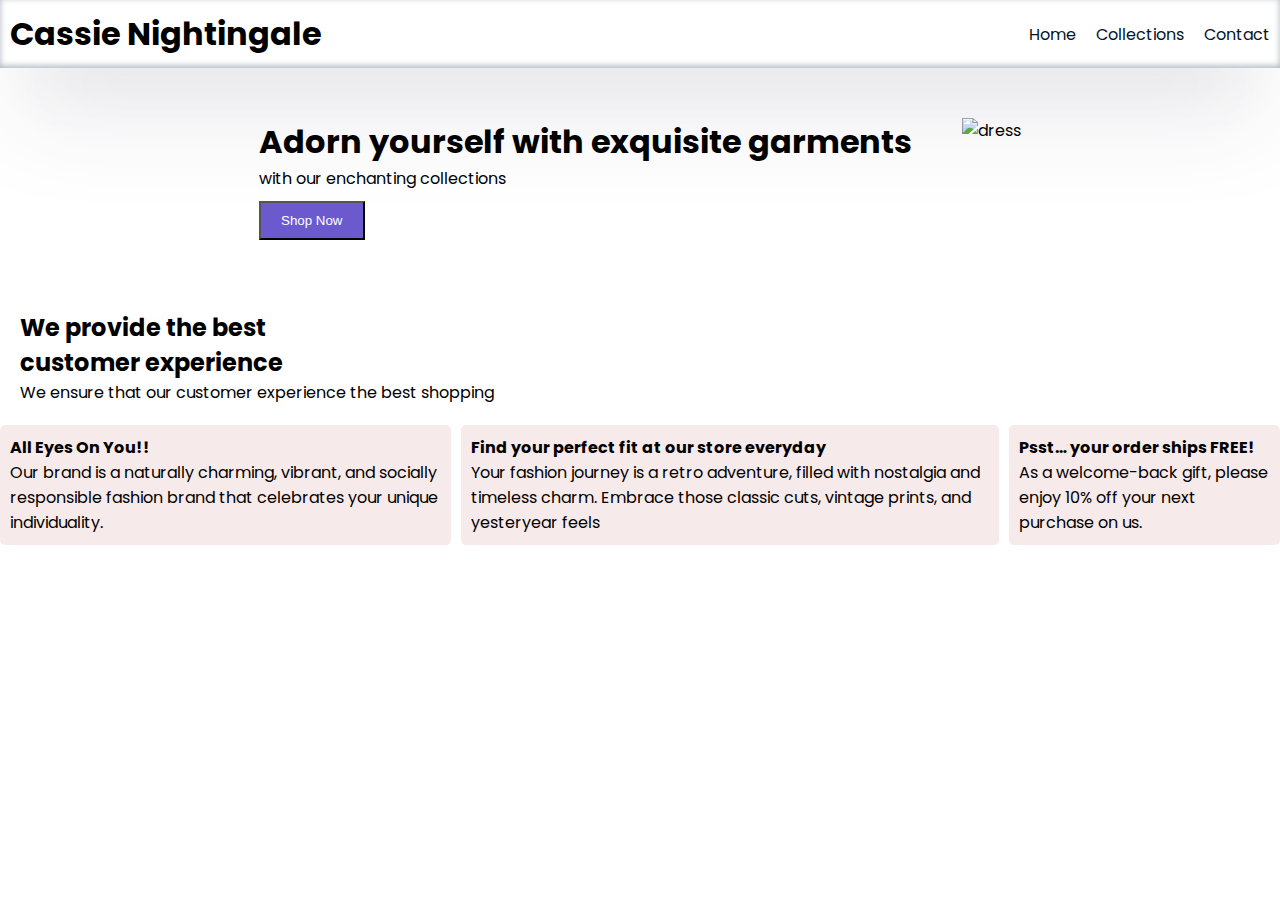
==== index.html @ c1d470fd "first commit" ====
<!DOCTYPE html>
<html lang="en">
<head>
    <meta charset="UTF-8">
    <meta name="viewport" content="width=device-width, initial-scale=1.0">
    <title>Cassie Nightingale</title>
    <link rel="preconnect" href="https://fonts.googleapis.com">
<link rel="preconnect" href="https://fonts.gstatic.com" crossorigin>
<link href="https://fonts.googleapis.com/css2?family=Poppins:wght@400;500&display=swap" rel="stylesheet">
<link rel="stylesheet" href="style.css">
<link rel="stylesheet" href="https://cdnjs.cloudflare.com/ajax/libs/font-awesome/6.5.1/css/all.min.css" integrity="sha512-DTOQO9RWCH3ppGqcWaEA1BIZOC6xxalwEsw9c2QQeAIftl+Vegovlnee1c9QX4TctnWMn13TZye+giMm8e2LwA==" crossorigin="anonymous" referrerpolicy="no-referrer" />
</head>
<body>
    <nav class="navbar">
        <h1>Cassie Nightingale</h1>
        <div class="navbar-links">
        <p class="navbar-link"><a href="">Home</a></p>
        <p class="navbar-link"><a href="">Collections</a></p>
        <p class="navbar-link"><a href="">Contact</a></p>
    </div>
    <div class="navbar-menu-toggle" onclick="showNavbar()">
        <i class="fa-solid fa-bars"></i>
    </div>
    </nav>
    <!--side navbar-->
    <div class="side-navbar">
        <p style="text-align: right;" onclick="closeNavbar()">
            <i class="fa-regular fa-circle-xmark"></i>
        </p>
        <div class="side-navbar-links">
            <p class="side-navbar-link"><a href="">Home</a></p>
            <p class="side-navbar-link"><a href="">Collections</a></p>
            <p class="side-navbar-link"><a href="">Contact</a></p>
        </div>
    </div>
    <!--Header-->
    <div class="header">
        <div>
            <h1>Adorn yourself with exquisite garments</h1>
            <p>with our enchanting collections</p>
            <button class="header-button">Shop Now</button>
        </div>
        <div>
            <img class="header-image" src="https://source.unsplash.com/random/300x300/?fashion" alt="dress">
        </div>
    </div>
    <!--Service-->
    <div class="service">
        <div class="service-container-1">
            <div>
            <h2>We provide the best</h2>
            <h2>customer experience</h2>
        </div>
        </div>
        <div>
            <p>We ensure that our customer experience the best shopping</p>
        </div>

    </div>
    <div class="service-container-2">
        <div>
            <i class="fa-solid fa-face-smile"></i>
            <h4>All Eyes On You!!</h4>
            <p>Our brand is a naturally charming, vibrant, and socially responsible fashion brand that celebrates your unique individuality.</p>
        </div>
        <div><i class="fa-solid fa-shirt"></i>
            
            <h4>Find your perfect fit at our store everyday</h4>
            <p>Your fashion journey is a retro adventure, filled with nostalgia and timeless charm. Embrace those classic cuts, vintage prints, and yesteryear feels</p>
        </div>
        <div>
            <i class="fa-solid fa-truck-fast"></i>
            <h4>Psst… your order ships FREE!</h4>
            <p>As a welcome-back gift, please enjoy 10% off your next purchase on us.</p>
        </div>
    </div>
    <script src="index.js"></script>
</body>
</html>
---- style.css ----
*{
    padding: 0;
    margin: 0;
}
body{
     font-family: 'Poppins', sans-serif;
}

.navbar{
    display: flex;
    justify-content: space-between;
    align-items: center;
    padding: 10px;
    box-shadow: rgba(50, 50, 93, 0.25) 0px 50px 100px -20px, rgba(0, 0, 0, 0.3) 0px 30px 60px -30px, rgba(10, 37, 64, 0.35) 0px -2px 6px 0px inset;
}
.navbar-links{
    display: flex;
    column-gap:20px ;
}
.navbar-links a{
    text-decoration: none;
    color: rgb(3, 21, 39);
}
.navbar-links a:hover{
    text-decoration: underline;
    color: slateblue;
}
.navbar-menu-toggle{
    display: none;
}
/*Side navbar*/
.side-navbar{
    background-color: rgb(16, 7, 75);
    width: 50%;
    height: 100%;
    position: fixed;
    top: 0;
    left: -60%;
    color: white;
    padding: 20px;
    transition: 2s;
}
.side-navbar-link{
    margin-bottom: 30px;
}
.side-navbar-links a{
    text-decoration: none;
    color: white;
}
.side-navbar-links a:hover{
    text-decoration: underline;
}

/*header */
.header{
    display: flex;
    justify-content: center;
    gap: 50px;
    padding: 50px;
}
.header-button{
    padding-left: 20px;
    padding-right: 20px;
    padding-top: 10px;
    padding-bottom: 10px;
    margin-top: 10px;
    background-color: slateblue;
    color: white;
    cursor: pointer;
}

.service{
    padding: 20px;
}
.service-container-1{
    display: flex;
    justify-content: space-between;
    align-items: center;
}
.service-container-2{
    display: flex;
    justify-content: space-between;
    align-items: center;
    gap: 10px;
}
.service-container-2 div{
    border-radius: 5px;
    background-color:rgb(247, 234, 234);
    padding: 10px;
}

/*Media Query*/

@media screen and (max-width:600px) {
    .navbar-menu-toggle{
        display: block;
    }
    .navbar-links{
        display: none;
    }
    .header-image{
          display: none;
    }
    .service-container-1{
        display: none;
    }
    .service-container-2{
        flex-direction: column;
    }
}
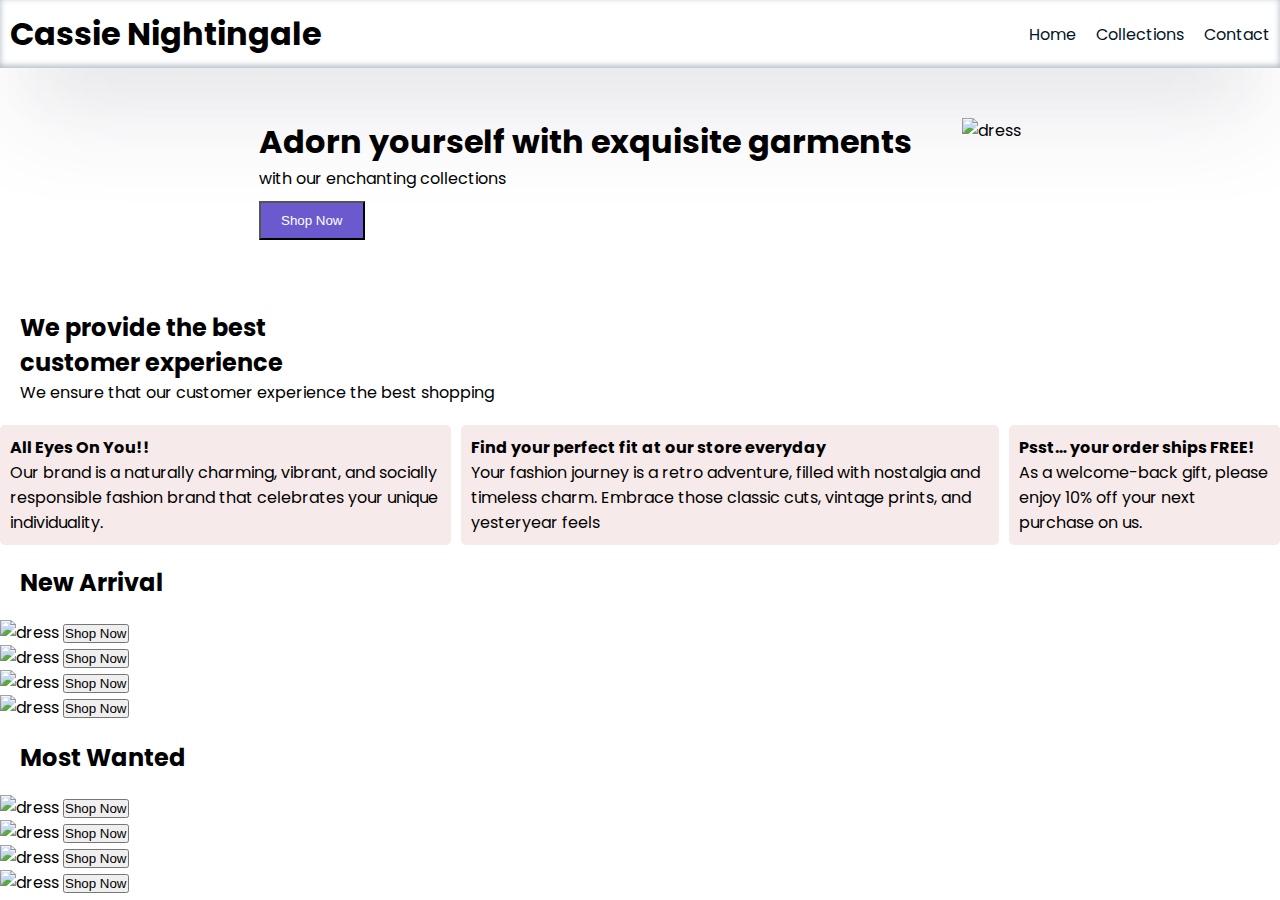
==== commit f68ebf2c: "arrival" ====
--- a/index.html
+++ b/index.html
@@ -74,6 +74,65 @@
             <p>As a welcome-back gift, please enjoy 10% off your next purchase on us.</p>
         </div>
     </div>
+    <div>
+    <h2 style="padding: 20px;">New Arrival</h2>
+    <div class="new-arrival">
+        <div class="new-arrival-container">
+            <img src="https://source.unsplash.com/random/200x200/?fashion?1" alt="dress">
+            <button>Shop Now <i class="fa fa-arrow-right" aria-hidden="true"></i></button>
+        </div>
+        <div class="new-arrival-container">
+            <img src="https://source.unsplash.com/random/200x200/?fashion?2" alt="dress">
+            <button>Shop Now <i class="fa fa-arrow-right" aria-hidden="true"></i></button>
+        </div>
+        <div class="new-arrival-container">
+            <img src="https://source.unsplash.com/random/200x200/?fashion?3" alt="dress">
+            <button>Shop Now <i class="fa fa-arrow-right" aria-hidden="true"></i></button>
+        </div>
+        <div class="new-arrival-container">
+            <img src="https://source.unsplash.com/random/200x200/?fashion?4" alt="dress">
+            <button>Shop Now <i class="fa fa-arrow-right" aria-hidden="true"></i></button>
+        </div>
+    </div>
+    </div>
+    <div>
+        <h2 style="padding: 20px;">Most Wanted</h2>
+        <div class="new-arrival">
+            <div class="new-arrival-container">
+                <img src="https://source.unsplash.com/random/200x200/?dress?1" alt="dress">
+                <button>Shop Now <i class="fa fa-arrow-right" aria-hidden="true"></i></button>
+            </div>
+            <div class="new-arrival-container">
+                <img src="https://source.unsplash.com/random/200x200/?dress?2" alt="dress">
+                <button>Shop Now <i class="fa fa-arrow-right" aria-hidden="true"></i></button>
+            </div>
+            <div class="new-arrival-container">
+                <img src="https://source.unsplash.com/random/200x200/?fashion?3" alt="dress">
+                <button>Shop Now <i class="fa fa-arrow-right" aria-hidden="true"></i></button>
+            </div>
+            <div class="new-arrival-container">
+                <img src="https://source.unsplash.com/random/200x200/?fashion?4" alt="dress">
+                <button>Shop Now <i class="fa fa-arrow-right" aria-hidden="true"></i></button>
+            </div>
+        </div>
+        </div>
+ 
     <script src="index.js"></script>
+
+
+
+<!--added some text to push ito git  Lorem ipsum dolor sit amet consectetur adipisicing elit. Magnam, optio? Ea mollitia esse laborum amet quas tempore fugiat in veritatis repellendus excepturi nesciunt sapiente, optio cum dolore suscipit rerum alias.
+Iste conseqcommodi alias maiores quibusdam? Nisi illum porro illo at quae doloremque quasi est  et. Impedit temporibus cum, alias accusantium praesentium ipsa labore placeat saepe reprehenderit recusandae corrupti voluptatem, est consequatur veritatis dolores nobis?
+Ut excepturi delectus repudiandae -->
+
+
+
+
+
+
+
+
+
+
 </body>
 </html>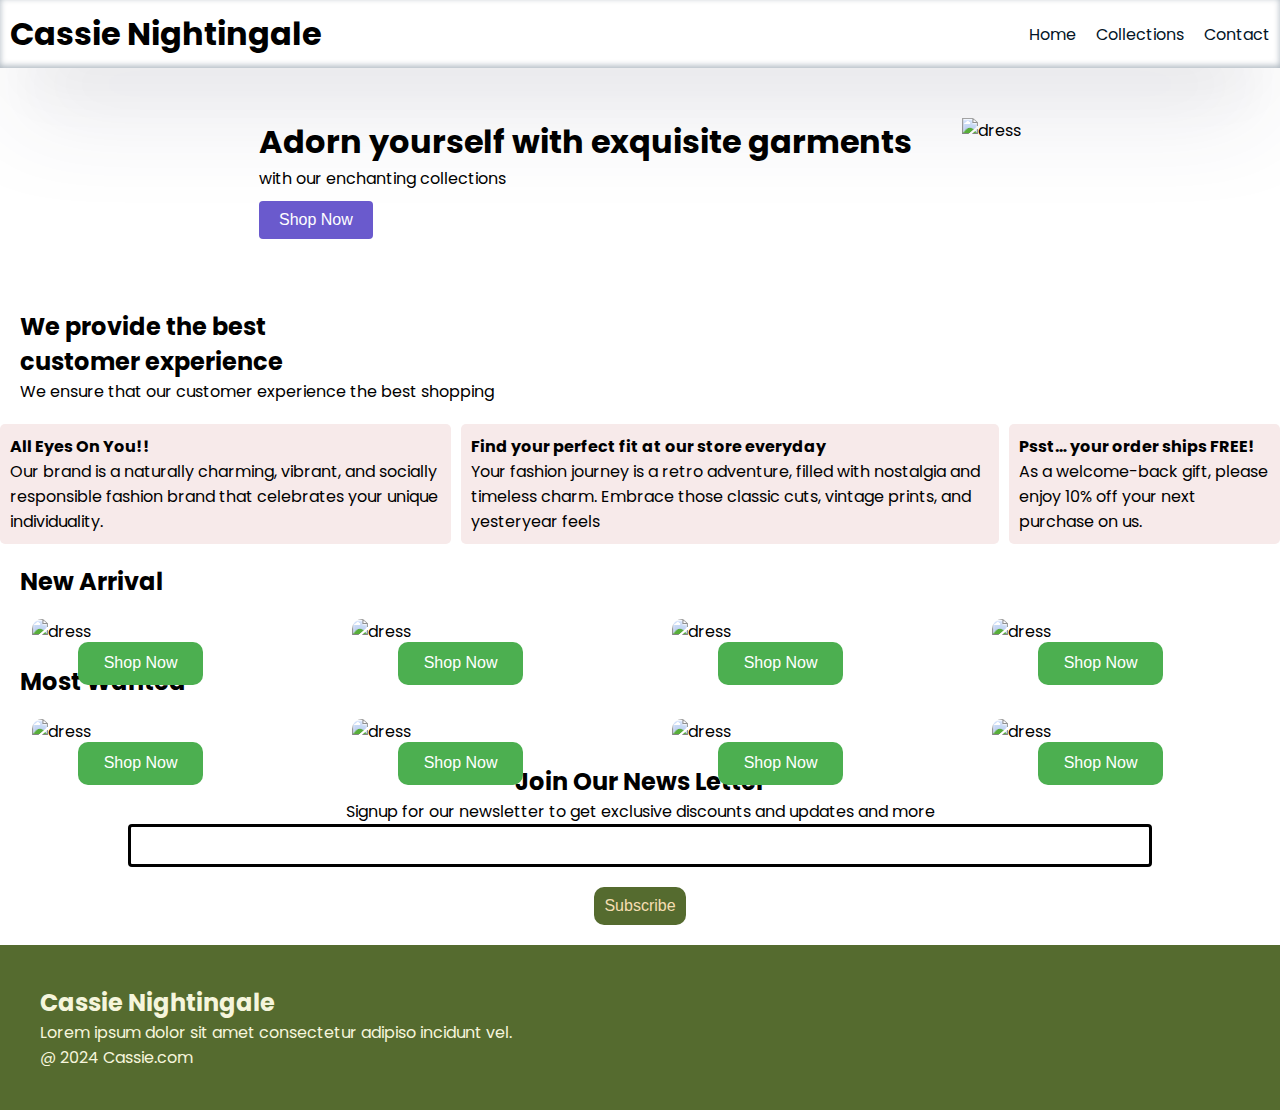
==== commit 4caad0d1: "img" ====
--- a/index.html
+++ b/index.html
@@ -14,9 +14,9 @@
     <nav class="navbar">
         <h1>Cassie Nightingale</h1>
         <div class="navbar-links">
-        <p class="navbar-link"><a href="">Home</a></p>
-        <p class="navbar-link"><a href="">Collections</a></p>
-        <p class="navbar-link"><a href="">Contact</a></p>
+        <p class="navbar-link"><a href="index.html">Home</a></p>
+        <p class="navbar-link"><a href="collection.html">Collections</a></p>
+        <p class="navbar-link"><a href="contact.html">Contact</a></p>
     </div>
     <div class="navbar-menu-toggle" onclick="showNavbar()">
         <i class="fa-solid fa-bars"></i>
@@ -116,7 +116,34 @@
             </div>
         </div>
         </div>
- 
+       
+ <!--News-->
+ <div class="news">
+    <h2>Join Our News Letter</h2>
+    <p>Signup for our newsletter  to get exclusive discounts and updates and more</p>
+    <div>
+        <input type="text" class="search">
+    </div>
+    <div>
+        <button>Subscribe</button>
+    </div>
+ </div>
+
+<!--Footer-->
+<div class="footer">
+    <div class="footer-container">
+        <div class="footer-box-1">
+            <h2 class="headingText">Cassie Nightingale</h2>
+            <p>Lorem ipsum dolor sit amet consectetur adipiso incidunt vel.</p>
+            <div class="footer-icon-container">
+                <i class="fa-brands fa-instagram"></i>
+                <i class="fa-brands fa-facebook"></i>
+                <i class="fa-brands fa-twitter"></i>
+            </div>
+        </div>
+    </div>
+    <p>@ 2024 Cassie.com</p>
+</div>
     <script src="index.js"></script>
 
 
--- a/style.css
+++ b/style.css
@@ -88,6 +88,140 @@
     background-color:rgb(247, 234, 234);
     padding: 10px;
 }
+.new-arrival{
+    display: flex;
+    justify-content: space-around;
+    flex-wrap: wrap;
+}
+.new-arrival img{
+    border-radius: 10px;
+}
+.new-arrival-container{
+    position: relative;
+    flex-basis: 20%;
+}
+
+.new-arrival button{
+    padding-left: 10%;
+    padding-right: 10%;
+    padding-top: 5%;
+    padding-bottom: 5%;
+    margin-top: 10px;
+    color:white;
+    position: absolute;
+    top:50%;
+    left:18%;
+    border-radius:10px ;
+    border: none;
+
+}
+
+.news{
+    display: flex;
+    flex-direction: column;
+    align-items: center;
+    margin-top: 20px;
+}
+.news input{
+    padding: 11px;
+    width: 80vw;
+    margin-bottom: 10px;
+    border: 3px solid black;
+}
+
+.news button{
+    margin-top: 10px;
+    color: wheat;
+    background-color: darkolivegreen;
+    border-radius: 10px;
+    padding: 10px;
+    border: none;
+  }
+.footer{
+    margin-top: 20px;
+    padding:40px;
+    background-color: darkolivegreen;
+    color: beige;
+}
+
+.product-section{
+    margin-top: 20px;
+}
+
+.product-search{
+    width: 80%;
+    border: 2px solid black;
+    border-radius: 20px;
+    display: flex;
+    justify-content: space-between;
+    align-items: center;
+    padding: 10px;
+    margin: auto;
+}
+.product-search input{
+    border: none;
+    background-color: transparent;
+    width: 100%;
+}
+.product-search input:focus{
+    outline: none;
+}
+.products{
+    padding:20px;
+    display: flex;
+    gap: 10px;
+    flex-wrap: wrap;
+    justify-content:space-around;
+}
+.products-box{
+    text-align: center;
+     flex-basis: 20%;
+}
+.products-box img{
+    border-radius: 10px;
+    width:200px;
+    height:200px;
+}
+
+
+.contact-form {
+    background-color:darkolivegreen;
+    padding: 20px;
+    border-radius: 8px;
+    box-shadow: 0px 10px 20px rgba(0, 0, 0, 0.1);
+    width: 40%;
+    margin-left:30%;
+    margin-top: 20px;
+    color: white;
+}
+
+label {
+    display: block;
+    margin-bottom: 5px;
+}
+
+input, textarea {
+    width: 100%;
+    padding: 8px;
+    margin-bottom: 15px;
+    border: 1px solid #ccc;
+    border-radius: 4px;
+    box-sizing: border-box;
+}
+
+button {
+    background-color: #4CAF50;
+    color: white;
+    padding: 10px 20px;
+    border: none;
+    border-radius: 4px;
+    cursor: pointer;
+    font-size: 16px;
+}
+
+button:hover {
+    background-color: #45a049;
+}
 
 /*Media Query*/
 
